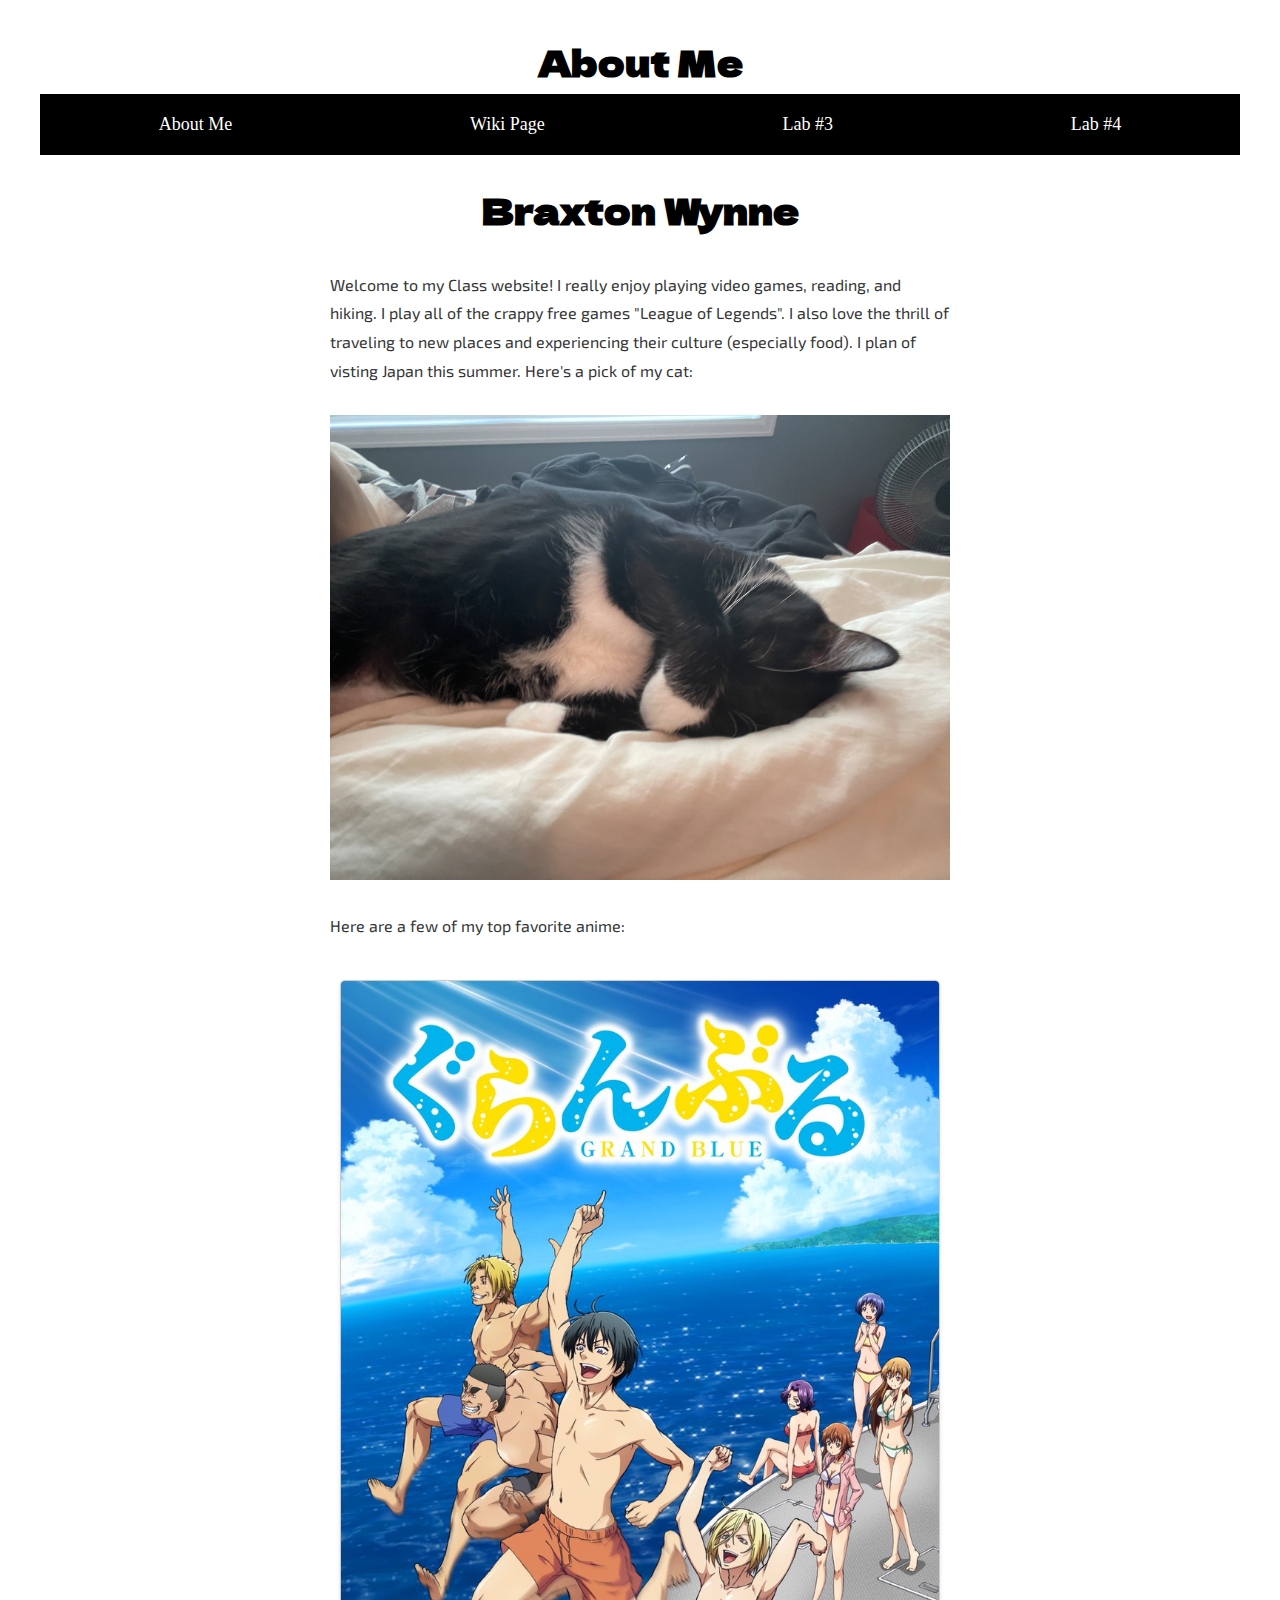
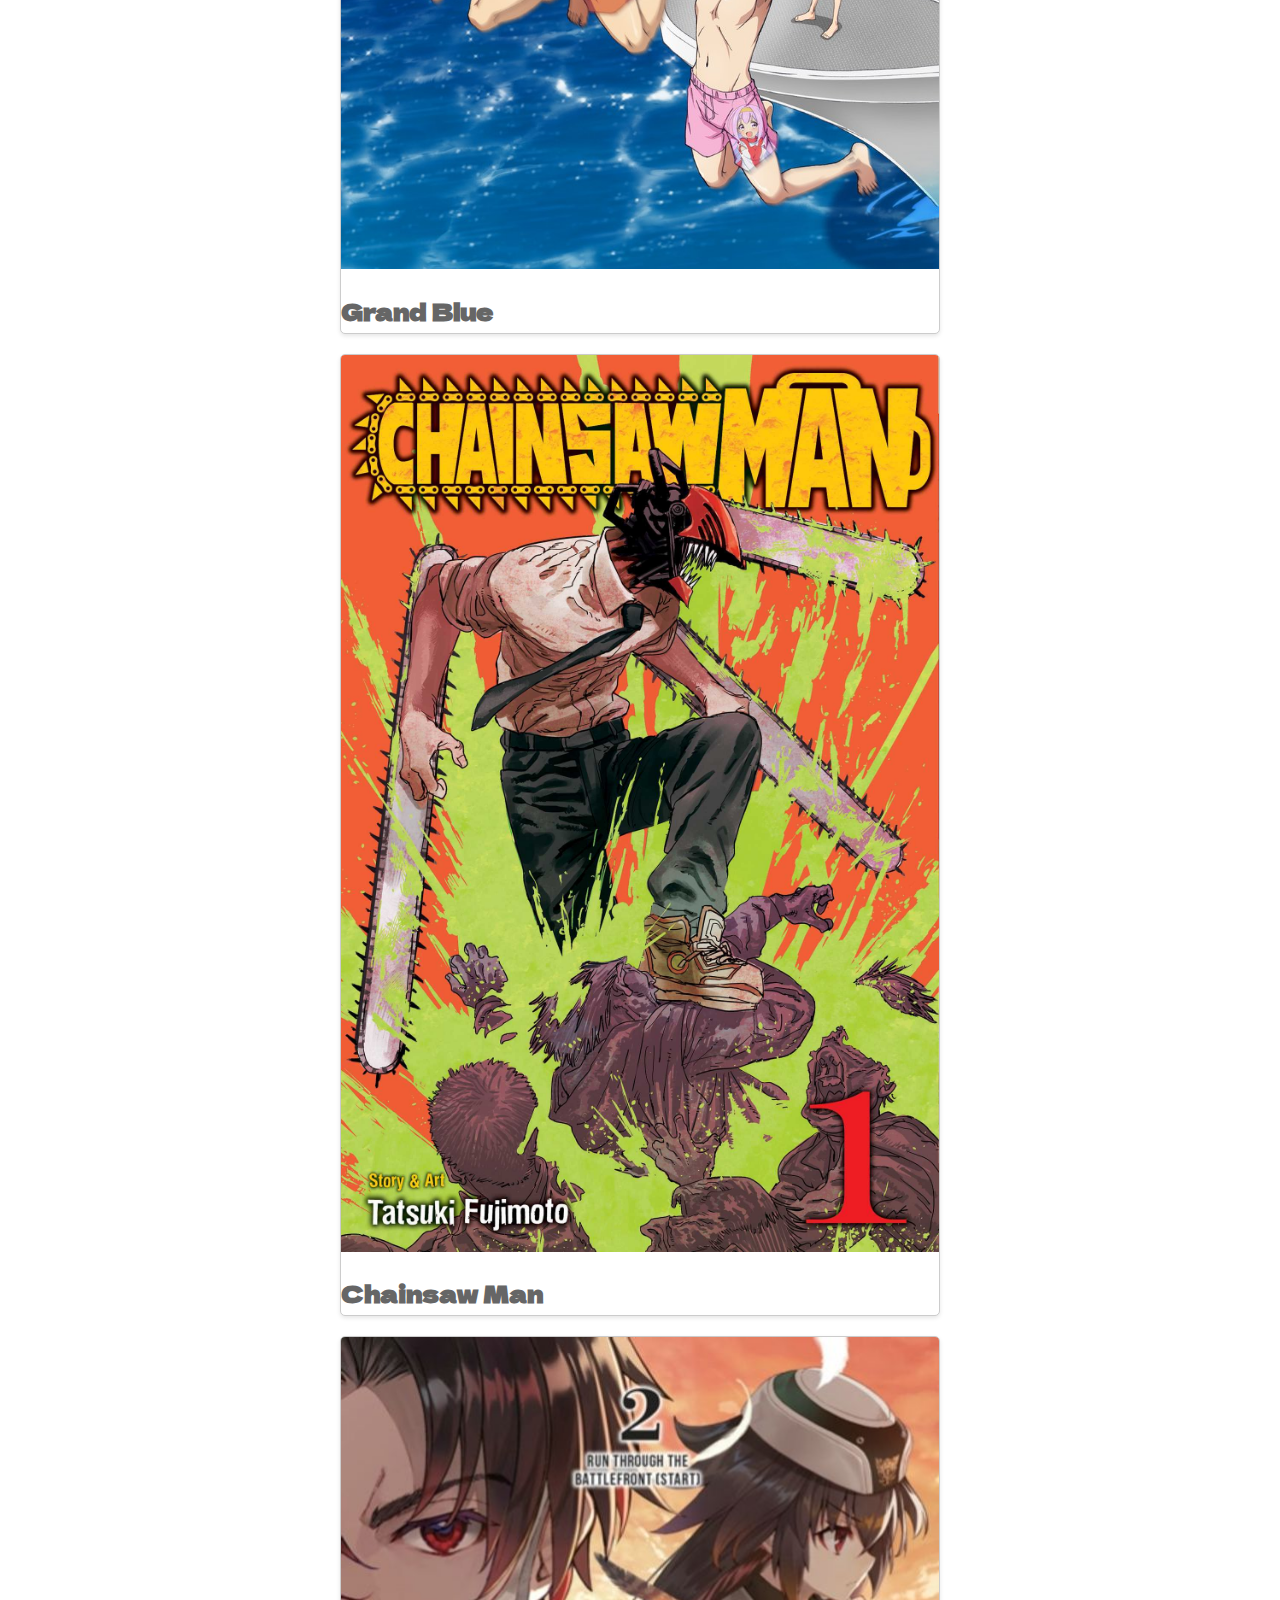
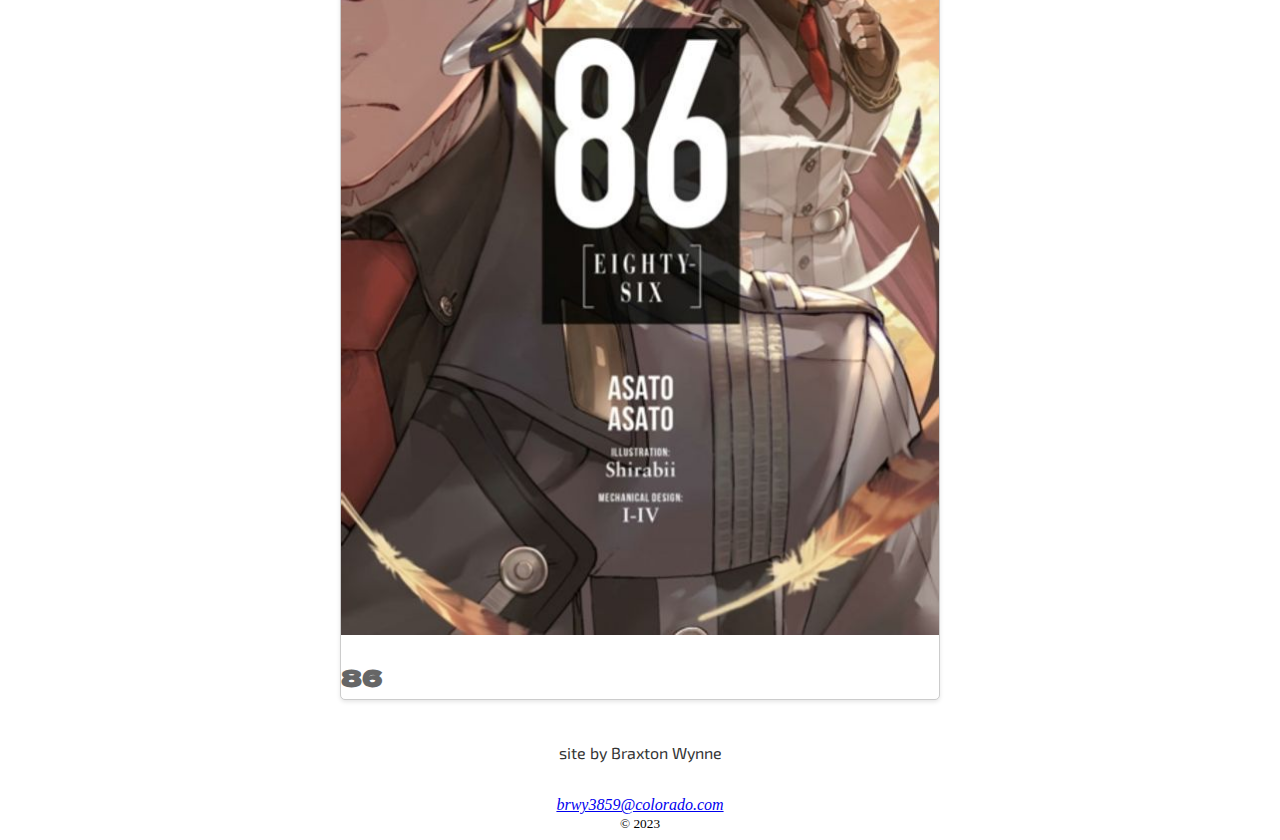
==== index.html @ 85f34d15 "New Repo" ====
<!DOCTYPE html>
<html lang="en">
<head>
    <title>Universal Design Home Page</title>
    <meta charset="UTF-8">
    <meta name="viewport" content="width=device-width, initial-scale=1.0">
    <link rel="stylesheet" type="text/css" href="styles.css">
    <link rel="stylesheet" href="https://fonts.googleapis.com/css2?family=Dela+Gothic+One&display=swap">
    <link rel="stylesheet" href="https://fonts.googleapis.com/css2?family=Exo+2&display=swap">
    <link rel="stylesheet" href="https://fonts.googleapis.com/css2?family=Asap+Condensed&display=swap">

</head>
<body>
    <a class="skip-link" href="#maincontent">Skip to main content</a> 
    <div class="container" id="maincontent">
        <h1 class="hidden"> Home page </h1>
        <nav class="navbar">
            <h1 class="hidden">Navigation Menu</h1>  <!-- Add a title for your navigation bar -->
            <a href="index.html">About Me</a>
            <a href="wiki_page.html">Wiki Page</a>
            <a href="Lab_3.html">Lab #3</a>
            <a href="Lab_04.html">Lab #4</a>
            <!-- Add more navigation links here -->
        </nav>

        
        <header>
            <h1>About Me</h1>
        </header>
        <main >
            <h1>Braxton Wynne</h1>
            <p>
                Welcome to my Class website! I really enjoy playing video games, reading, and hiking. I play all of the crappy free games "League of Legends".
                I also love the thrill of traveling to new places and experiencing their culture (especially food). I plan of visting Japan this summer.
                Here's a pick of my cat:
            </p>
            <img src="/img/File_000.jpeg" alt="Picture of my cat" class="pic">
            <p>Here are a few of my top favorite anime:</p>
            <div class="card">
                <img src="/img/Grand_Blue.jpg" alt="Grand Blue Dreaming Cover Image">
                <div class="description-box">
                    <h2>Grand Blue</h2>
                    </div>
            </div>
            <div class="card">
                <img src="/img/chainsaw-man-vol-1-9781974709939_hr.jpg" alt="Chainsaw Man Cover Image">
                <div class="description-box">
                    <h2>Chainsaw Man</h2>
                    </div>
            </div>
            <div class="card">
                <img src="/img/600.jpg" alt="86 Cover Image">
                <div class="description-box">
                    <h2>86</h2>
                    </div>
            </div>
        </main>
    </div>
    <aside id="aside1">

    </aside>

    <!-- Add more sections and content as needed -->
    <footer>
        <p>site by Braxton Wynne</p>
            <address>
                <a href="mailto:braxton.wynne@colorado.edu">brwy3859@colorado.com</a>
            </address>
            <small>&copy; 2023</small>
    </footer>
</body>
</html>
---- styles.css ----
/* Style the navigation bar */
.navbar {
    background-color: rgb(0, 0, 0);
    display: flex;
    justify-content: space-around;
    padding: 10px 0;
    text-align: center;
    overflow: hidden;
}

.navbar a {
    color: #fff;
    font-size: 18px;
    text-decoration: none;
    padding: 10px 0; /* Adjust padding to create vertical spacing */
    display: block; /* Make the links stack on top of each other */
    transition: background-color 0.3s;
}

.navbar a:hover {
    background-color: #555; /* Touch-friendly hover state */
}

.navbarH {
    background-color: rgb(255, 255, 255);
    display: block;
    justify-content: space-around;
    padding: 10px 0;
    text-align: center;
}

.navbarH a {
    color: rgb(0, 0, 0);
    font-size: 24px;
    text-decoration: none;
    padding: 10px 0; /* Adjust padding to create vertical spacing */
    display: block; /* Make the links stack on top of each other */
    transition: background-color 0.3s;
}

.navbarH a:hover {
    background-color: #555; /* Touch-friendly hover state */
}



/* styles.css */
body {
    display: block;
    margin: 8px;
}

h1 {
    font-family: 'Dela Gothic One'; /* Specify the font family */
    font-size: 36px; /* Adjust the font size as needed */
    color: rgb(0, 0, 0); /* Text color */
    text-align: center; /* Center-align the text */
    margin-top: 20px; /* Add some top margin for spacing */
    font-weight: bold; /* Make the text bold */
}
/* styles.css */
h2 {
    font-family: 'Dela Gothic One'; /* Specify the font family */
    font-size: 24px; /* Adjust the font size as needed */
    color: #666; /* Text color */
    font-weight: bold; /* Make the text bold */
    margin-top: 15px; /* Add top margin for spacing */
}

/* styles.css */
p {
    font-family: 'Exo 2'; /* Specify the font family */
    font-size: 16px; /* Adjust the font size as needed */
    color: #333; /* Text color */
    line-height: 1.5; /* Adjust line height for better readability */
}
@import url('https://fonts.googleapis.com/icon?family=Material+Icons');
material-icons{
  font-variation-settings:
  'FILL' 0,
  'wght' 400,
  'GRAD' 0,
  'opsz' 24
}

form {
    margin-bottom: 20px;
}

label {
    display: block;
    margin-bottom: 5px;
}

table {
    width: 100%;
    border-collapse: collapse;
}

table, th, td {
    border: 1px solid #ccc;
}

th, td {
    padding: 10px;
    text-align: left;
}

caption {
    font-weight: bold;
}

input[type="text"],
input[type="email"] {
    width: 50%;
    padding: 10px;
    margin-bottom: 10px;
    border: 1px solid #ccc;
}


button {
    background-color: #333;
    color: #fff;
    border: none;
    padding: 10px 20px;
    cursor: pointer;
}

h1.hidden {
    color: red;
    position: absolute;
    left: -9999px;
}

body.hidden {
    position: absolute;
    left: -9999px;
}

/* Centered Skip Nav */
.skip-link {
    position: absolute;
    left: -9999px;
    z-index: 999;
    padding: 1em;
    background-color: black;
    color: white;
    opacity: 0;
}
.skip-link:focus {
    left: 50%;
    transform: translateX(-50%);
    opacity: 1;
}
.pic {
    width: 100%;
}
/* Card */
.card {
    grid-area: aside1;
    width: 600px;
    border: 1px solid #ccc;
    border-radius: 5px;
    box-shadow: 0 2px 4px rgba(0, 0, 0, 0.1);
    overflow: hidden;
    background-color: #fff;
    margin: 10px;
    float: left;
}

.cardA {
    grid-area: aside1;
    width: 600px;
    border: 1px solid #ccc;
    border-radius: 5px;
    box-shadow: 0 2px 4px rgba(0, 0, 0, 0.1);
    overflow: hidden;
    background-color: #fff;
    margin: 10px;
    float: left;
}

.card img {
    width: 100%;
    height: auto;
}
.card-content {
    padding: 20px;
}


/* details */

/* Flexbox/Responsive */

*,
*:before,
*:after {
    box-sizing: border-box;
    padding: 0;
    margin: 0;
}

h1,
h2,
h3 {
    padding: .2em 0;
}

p {
    margin: 1.8em 0;
    line-height: 1.8em;
}
/* header
nav,
main,
aside {
    padding: 1.5em;
} */

header, 
footer {
    text-align: center;
}

/* Lab_04 grid/media screens */
*,
*:before,
*:after {
    box-sizing: border-box;
    padding: 0;
    margin: 0;
}
.container {
    max-width: 1200px;
    margin: 0 auto;
    background: rgb(255, 255, 255);
    display: grid;
    /* width: 100vw;
    height: 100vw; */
    grid-template-columns: 
    1fr        2fr      1fr;
    grid-template-areas: 
    "heady      heady       heady"
    "navvy      navvy       navvy"
    "aside1     mainy       aside2"
    "aside1     mainy       aside2"
    "aside1     mainy       aside2"
    "footy      footy       footy";
}

header {grid-area: heady; background: rgb(255, 255, 255);}
nav {grid-area: navvy; background: rgb(0, 0, 0);}
main {grid-area: mainy; background: rgb(255, 255, 255); max-height: 100%;}
#aside1 {grid-area: aside1; background: rgb(255, 255, 255);}
#aside2 {grid-area: aside2; background: rgb(0, 0, 0);}
footer {grid-area: footy; background: rgb(255, 255, 255);}

nav ul {
    display: flex;
    flex-flow: row nowrap;
    justify-content: space-around;
}
nav ul li {
    list-style: none;
}

/* Tablet like */
@media screen 
    and (min-width: 641px)
    and (max-width: 900px)  {
    .container {
        align-items: center;
        grid-template-columns: 
        1fr         1fr;
        grid-template-areas: 
        "heady  heady"
        "navvy  navvy"
        "mainy  mainy"
        "aside1 aside1"
        "footy  footy";
    }
    
    /* Style the navigation bar */
    .navbar {
        background-color: rgb(0, 0, 0);
        display: flex;
        justify-content: space-around;
        padding: 10px 0;
        text-align: center;
    }

    .navbar a {
        color: #fff;
        font-size: 18px;
        text-decoration: none;
        padding: 10px 0; /* Adjust padding to create vertical spacing */
        display: block; /* Make the links stack on top of each other */
        transition: background-color 0.3s;
    }

    .navbar a:hover {
        background-color: #555; /* Touch-friendly hover state */
    }

    .navbarH {
        background-color: rgb(255, 255, 255);
        display: block;
        justify-content: space-around;
        padding: 10px 0;
        text-align: center;
    }

    .navbarH a {
        color: rgb(0, 0, 0);
        font-size: 24px;
        text-decoration: none;
        padding: 10px 0; /* Adjust padding to create vertical spacing */
        display: block; /* Make the links stack on top of each other */
        transition: background-color 0.3s;
    }

    .navbarH a:hover {
        background-color: #555; /* Touch-friendly hover state */
    }

}
/* small mobile */
@media screen 
     and (max-width: 640px) {
    .container {
        grid-template-columns: 
        1fr;
        grid-template-areas:
        "heady"
        "navvy"
        "mainy"
        "aside1"
        "aside2"
        "footy";
    }
    .navbar {
        background-color: rgb(0, 0, 0);
        display: block;
        justify-content: space-around;
        padding: 10px 0;
        text-align: center;
    }
    
    .navbar a {
        color: #fff;
        font-size: 18px;
        text-decoration: none;
        padding: 10px 0; /* Adjust padding to create vertical spacing */
        display: block; /* Make the links stack on top of each other */
        transition: background-color 0.3s;
    }
    
    .navbar a:hover {
        background-color: #555; /* Touch-friendly hover state */
    }
     }
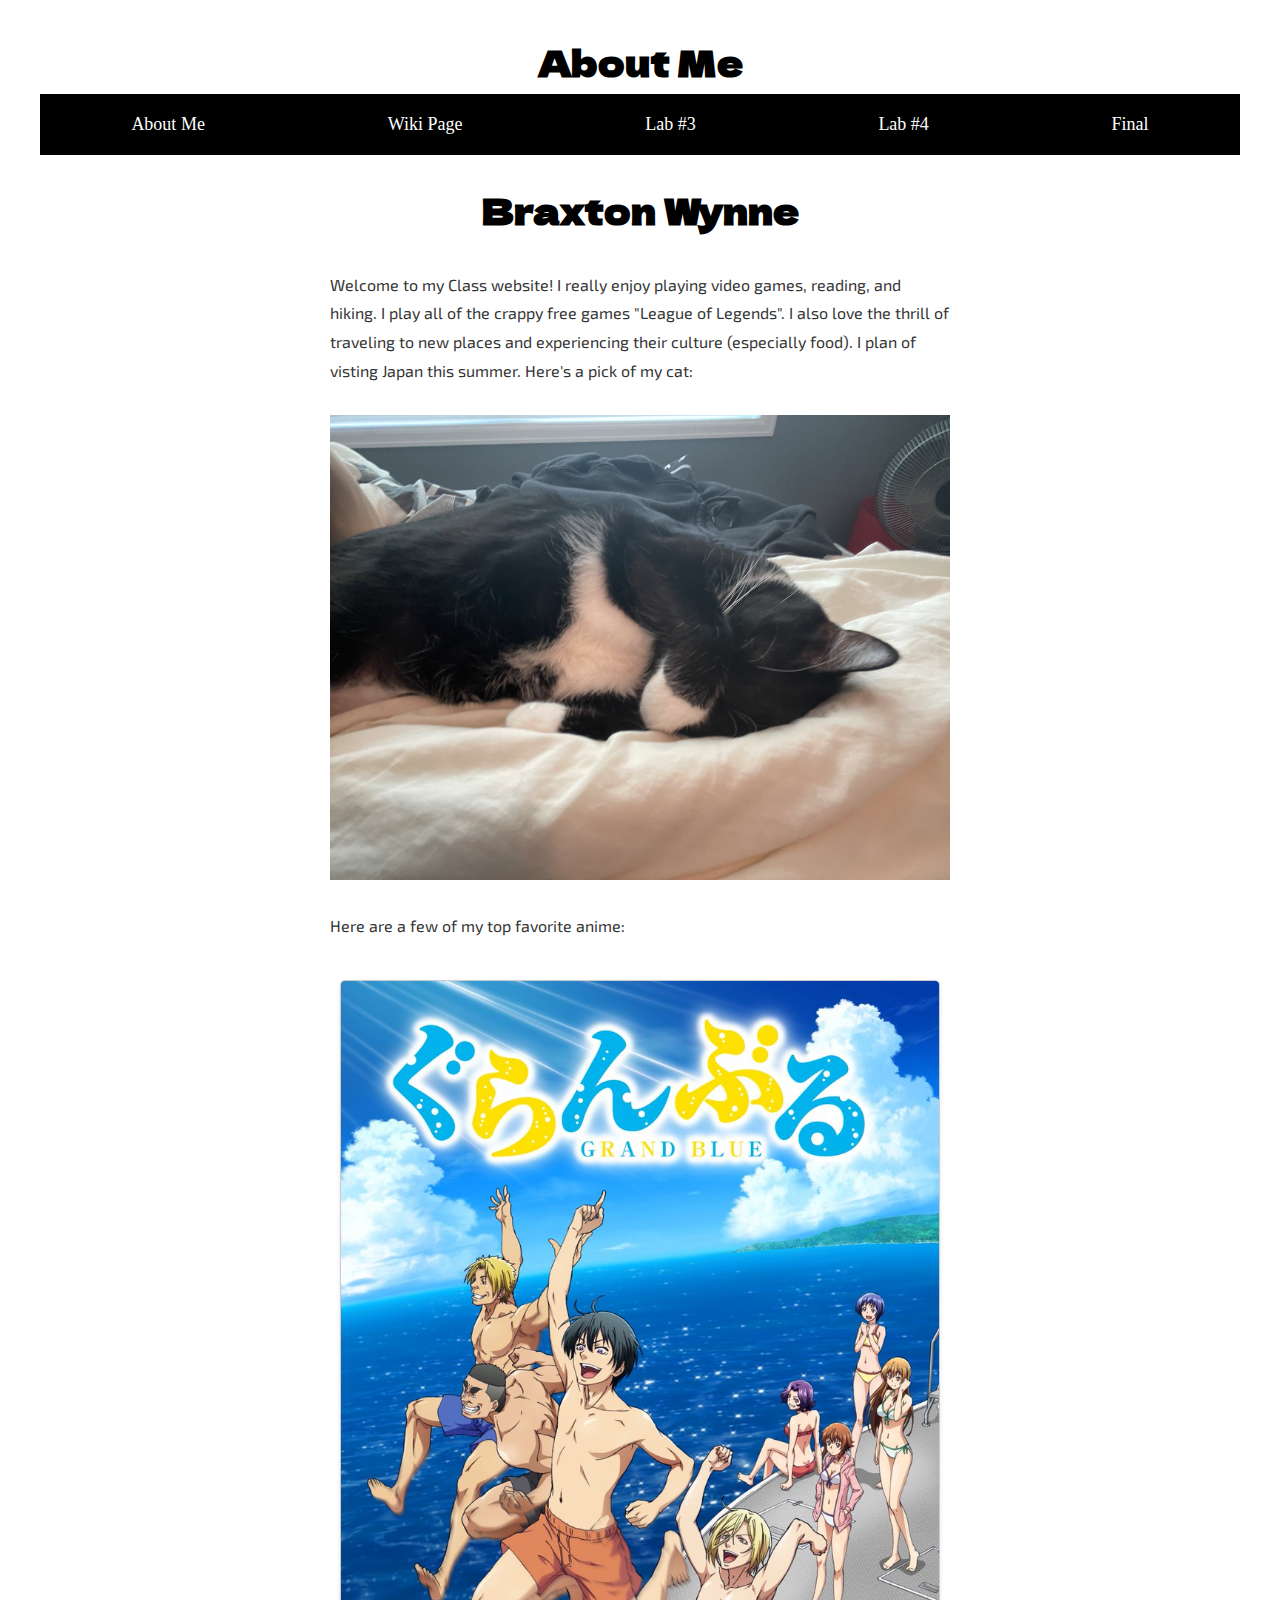
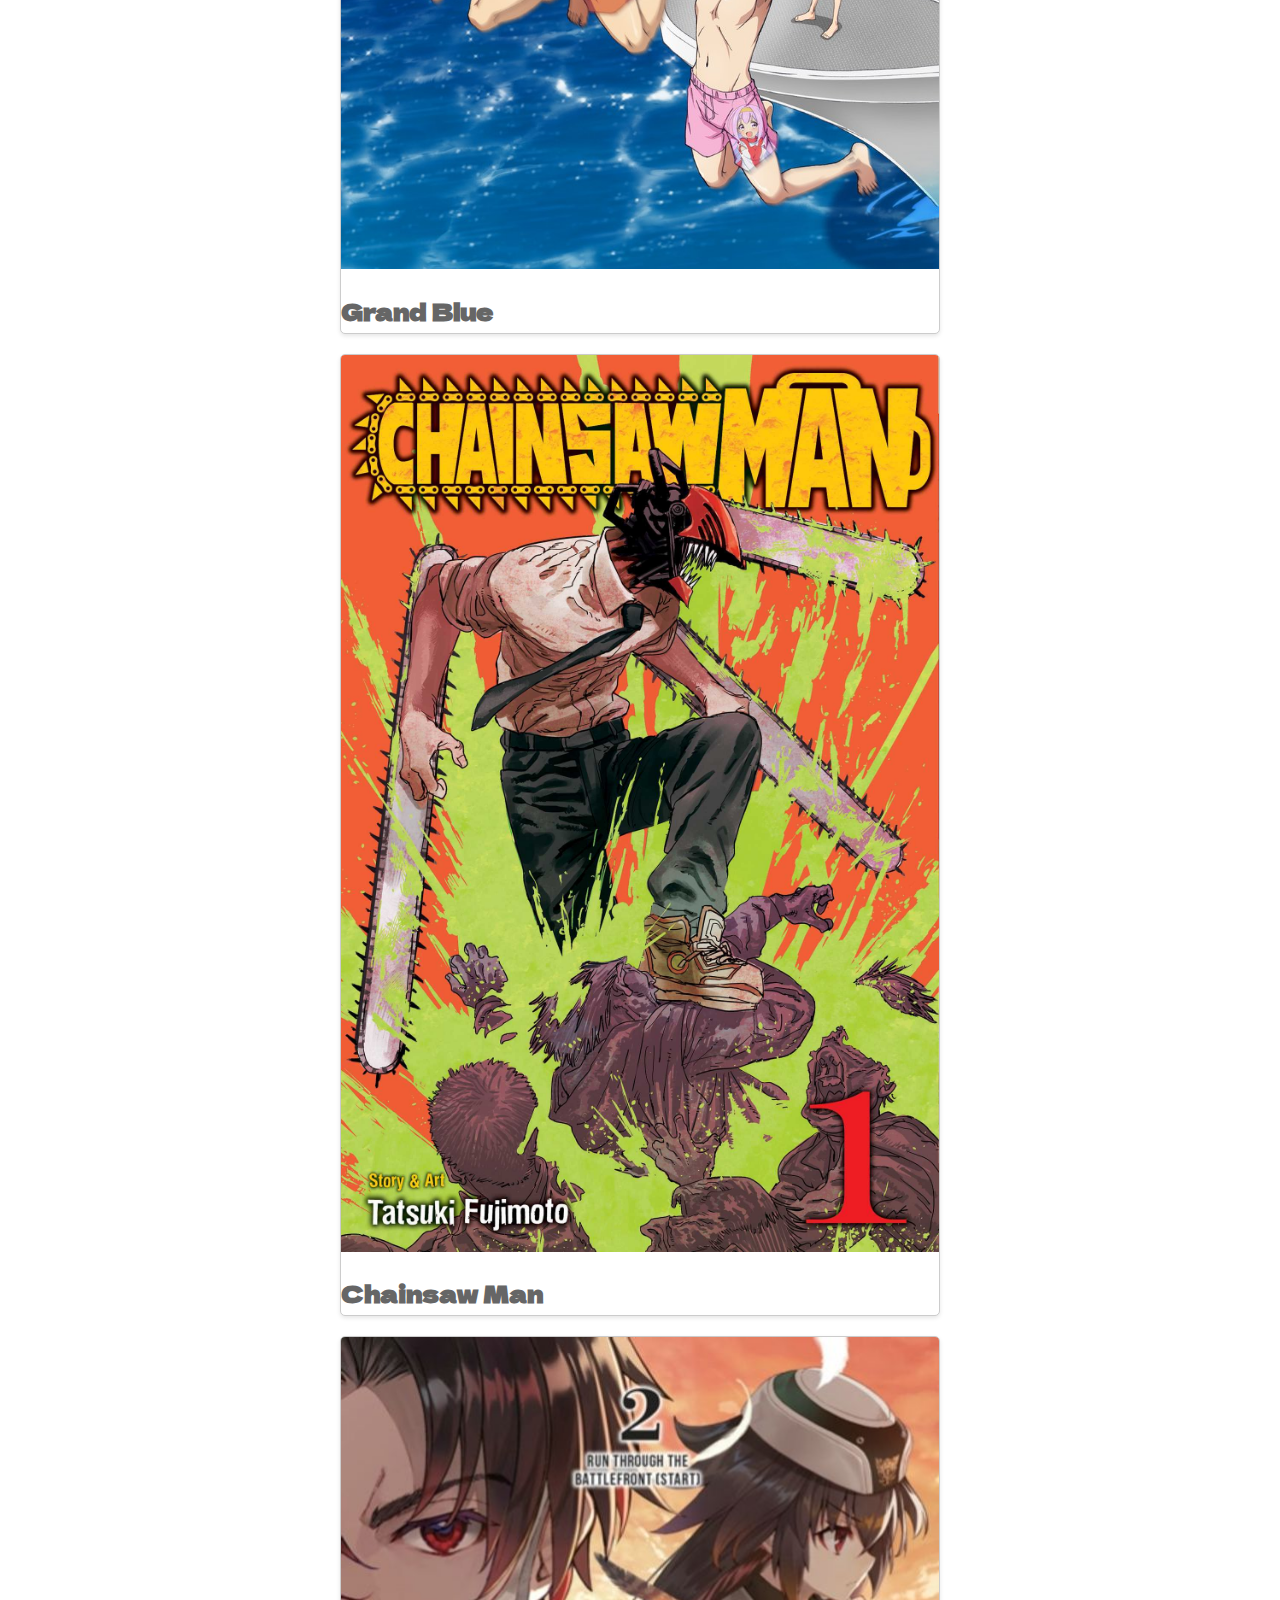
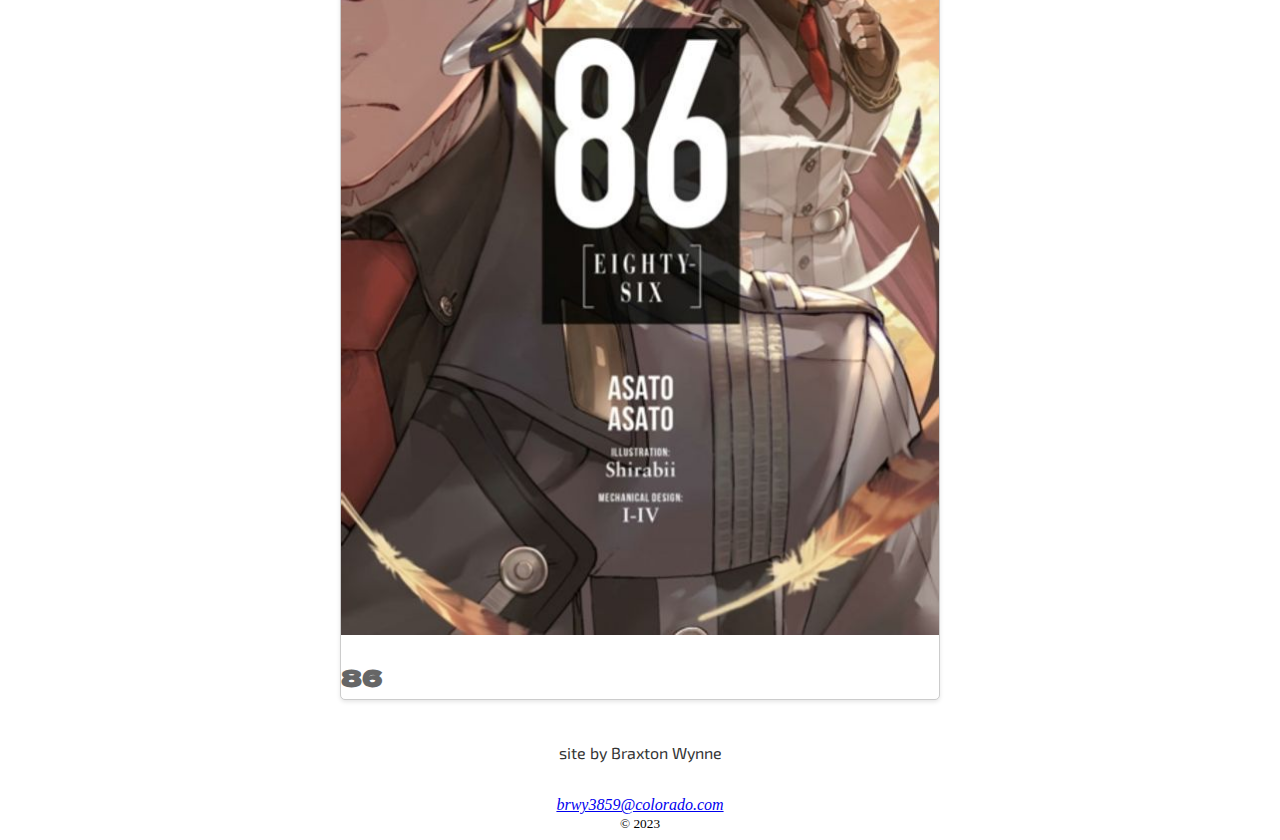
==== commit f54d236c: "final pages added and edited a bit" ====
--- a/index.html
+++ b/index.html
@@ -20,6 +20,7 @@
             <a href="wiki_page.html">Wiki Page</a>
             <a href="Lab_3.html">Lab #3</a>
             <a href="Lab_04.html">Lab #4</a>
+            <a href="What.html">Final</a>
             <!-- Add more navigation links here -->
         </nav>
 
@@ -34,22 +35,22 @@
                 I also love the thrill of traveling to new places and experiencing their culture (especially food). I plan of visting Japan this summer.
                 Here's a pick of my cat:
             </p>
-            <img src="/img/File_000.jpeg" alt="Picture of my cat" class="pic">
+            <img src="File_000.jpeg" alt="Picture of my cat" class="pic">
             <p>Here are a few of my top favorite anime:</p>
             <div class="card">
-                <img src="/img/Grand_Blue.jpg" alt="Grand Blue Dreaming Cover Image">
+                <img src="Grand_Blue.jpg" alt="Grand Blue Dreaming Cover Image">
                 <div class="description-box">
                     <h2>Grand Blue</h2>
                     </div>
             </div>
             <div class="card">
-                <img src="/img/chainsaw-man-vol-1-9781974709939_hr.jpg" alt="Chainsaw Man Cover Image">
+                <img src="chainsaw-man-vol-1-9781974709939_hr.jpg" alt="Chainsaw Man Cover Image">
                 <div class="description-box">
                     <h2>Chainsaw Man</h2>
                     </div>
             </div>
             <div class="card">
-                <img src="/img/600.jpg" alt="86 Cover Image">
+                <img src="600.jpg" alt="86 Cover Image">
                 <div class="description-box">
                     <h2>86</h2>
                     </div>
--- a/styles.css
+++ b/styles.css
@@ -255,7 +255,7 @@
 nav {grid-area: navvy; background: rgb(0, 0, 0);}
 main {grid-area: mainy; background: rgb(255, 255, 255); max-height: 100%;}
 #aside1 {grid-area: aside1; background: rgb(255, 255, 255);}
-#aside2 {grid-area: aside2; background: rgb(0, 0, 0);}
+#aside2 {grid-area: aside2; background: rgb(255, 255, 255);}
 footer {grid-area: footy; background: rgb(255, 255, 255);}
 
 nav ul {
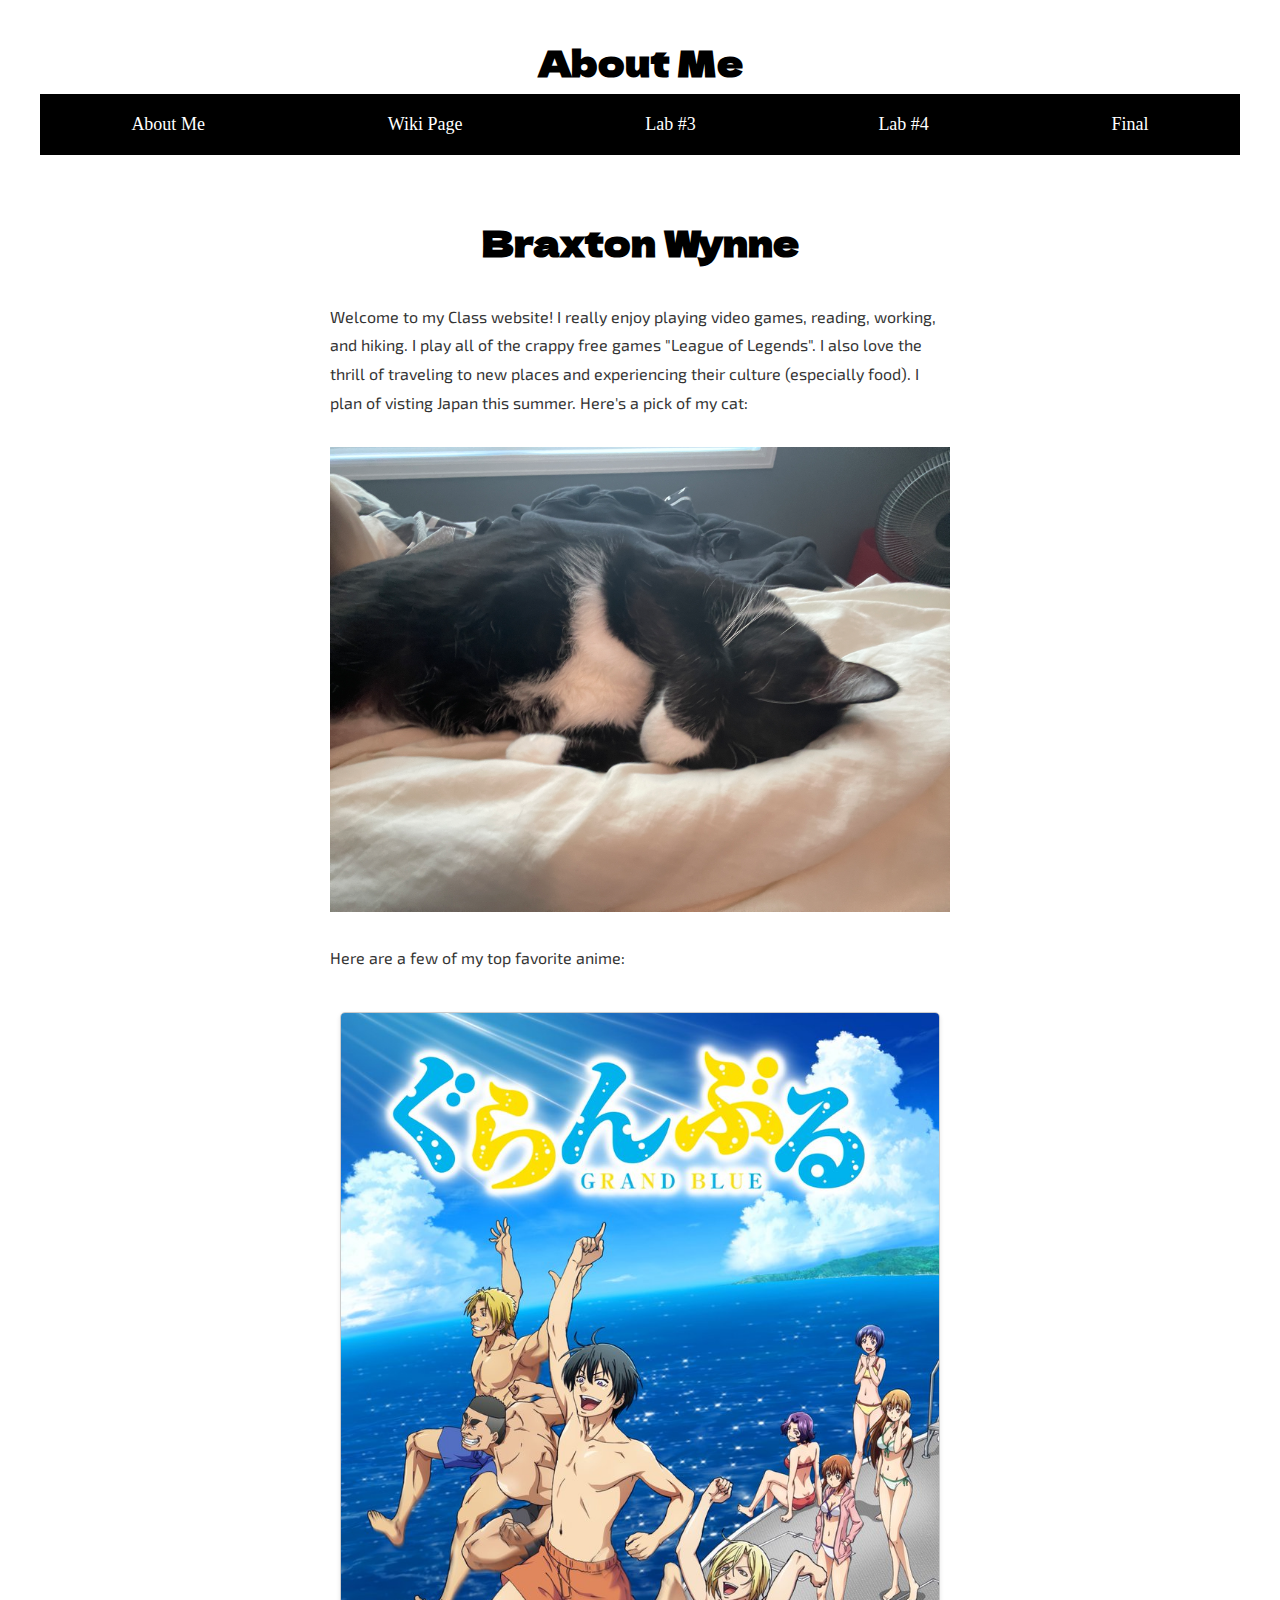
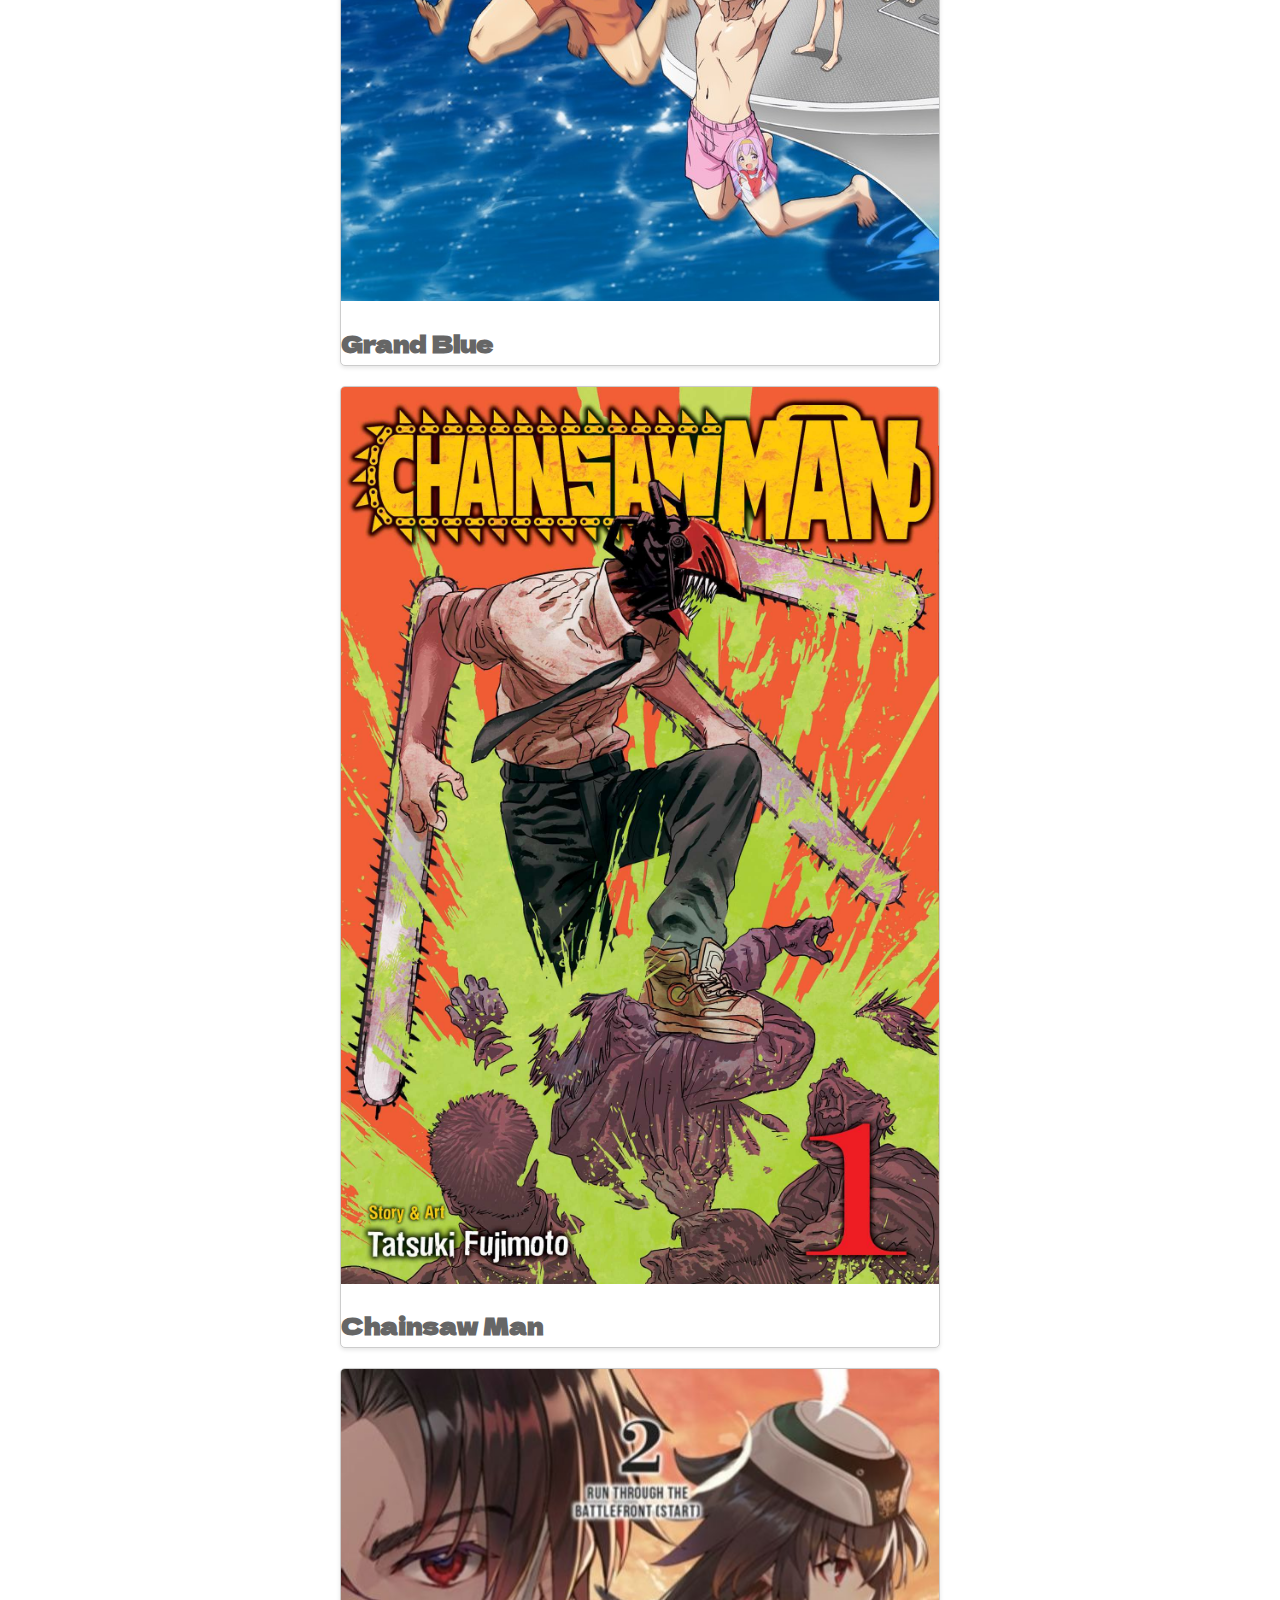
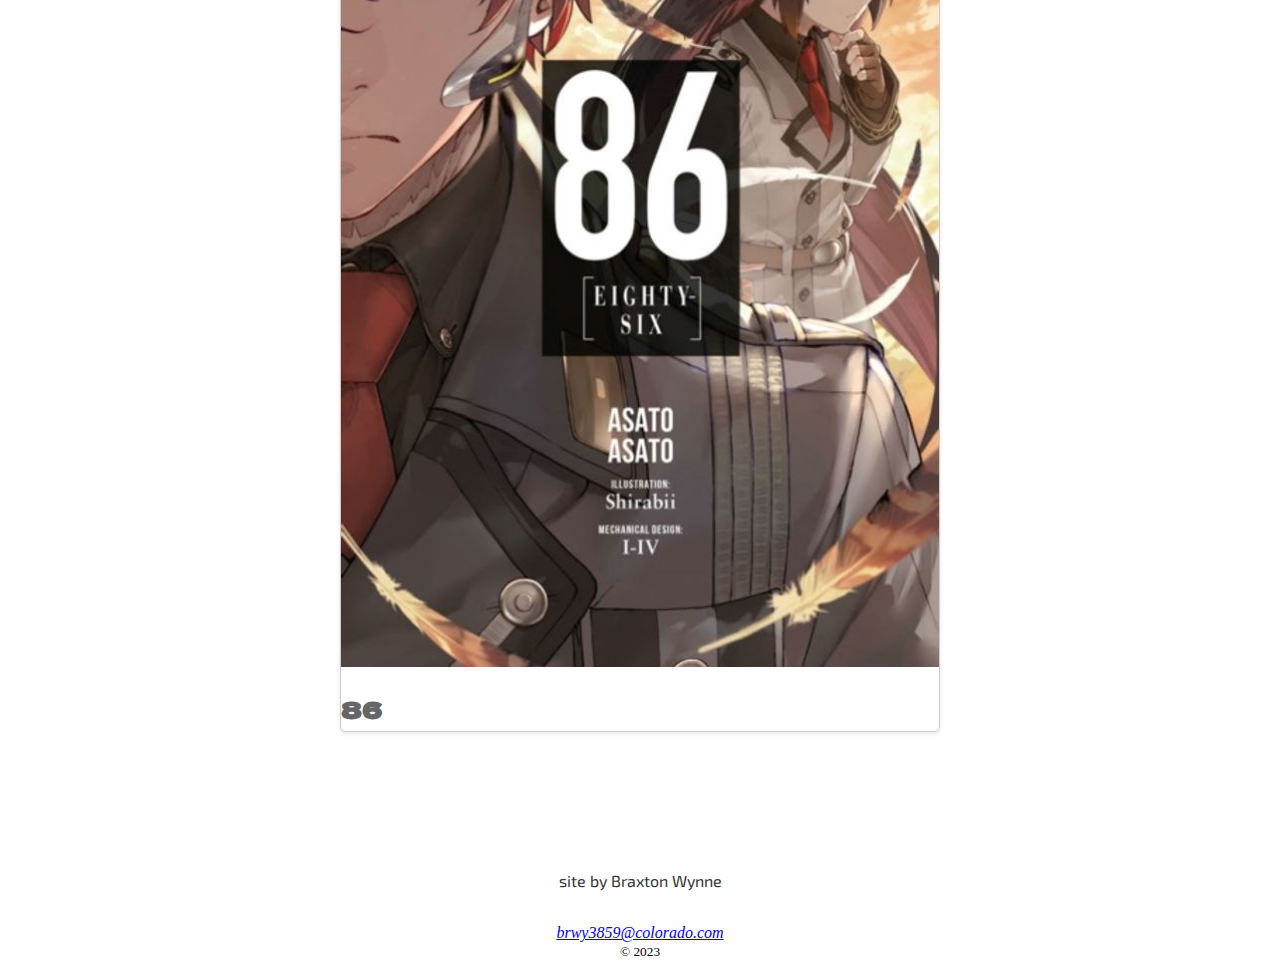
==== commit c31dd194: "minor fixes to aesthetics" ====
--- a/index.html
+++ b/index.html
@@ -31,11 +31,11 @@
         <main >
             <h1>Braxton Wynne</h1>
             <p>
-                Welcome to my Class website! I really enjoy playing video games, reading, and hiking. I play all of the crappy free games "League of Legends".
+                Welcome to my Class website! I really enjoy playing video games, reading, working, and hiking. I play all of the crappy free games "League of Legends".
                 I also love the thrill of traveling to new places and experiencing their culture (especially food). I plan of visting Japan this summer.
                 Here's a pick of my cat:
             </p>
-            <img src="File_000.jpeg" alt="Picture of my cat" class="pic">
+            <img src="File_000.jpeg" alt="Picture of my cat" class="pic" >
             <p>Here are a few of my top favorite anime:</p>
             <div class="card">
                 <img src="Grand_Blue.jpg" alt="Grand Blue Dreaming Cover Image">
--- a/styles.css
+++ b/styles.css
@@ -213,12 +213,12 @@
     margin: 1.8em 0;
     line-height: 1.8em;
 }
-/* header
+header
 nav,
 main,
 aside {
-    padding: 1.5em;
-} */
+    padding: 2em;
+}
 
 header, 
 footer {
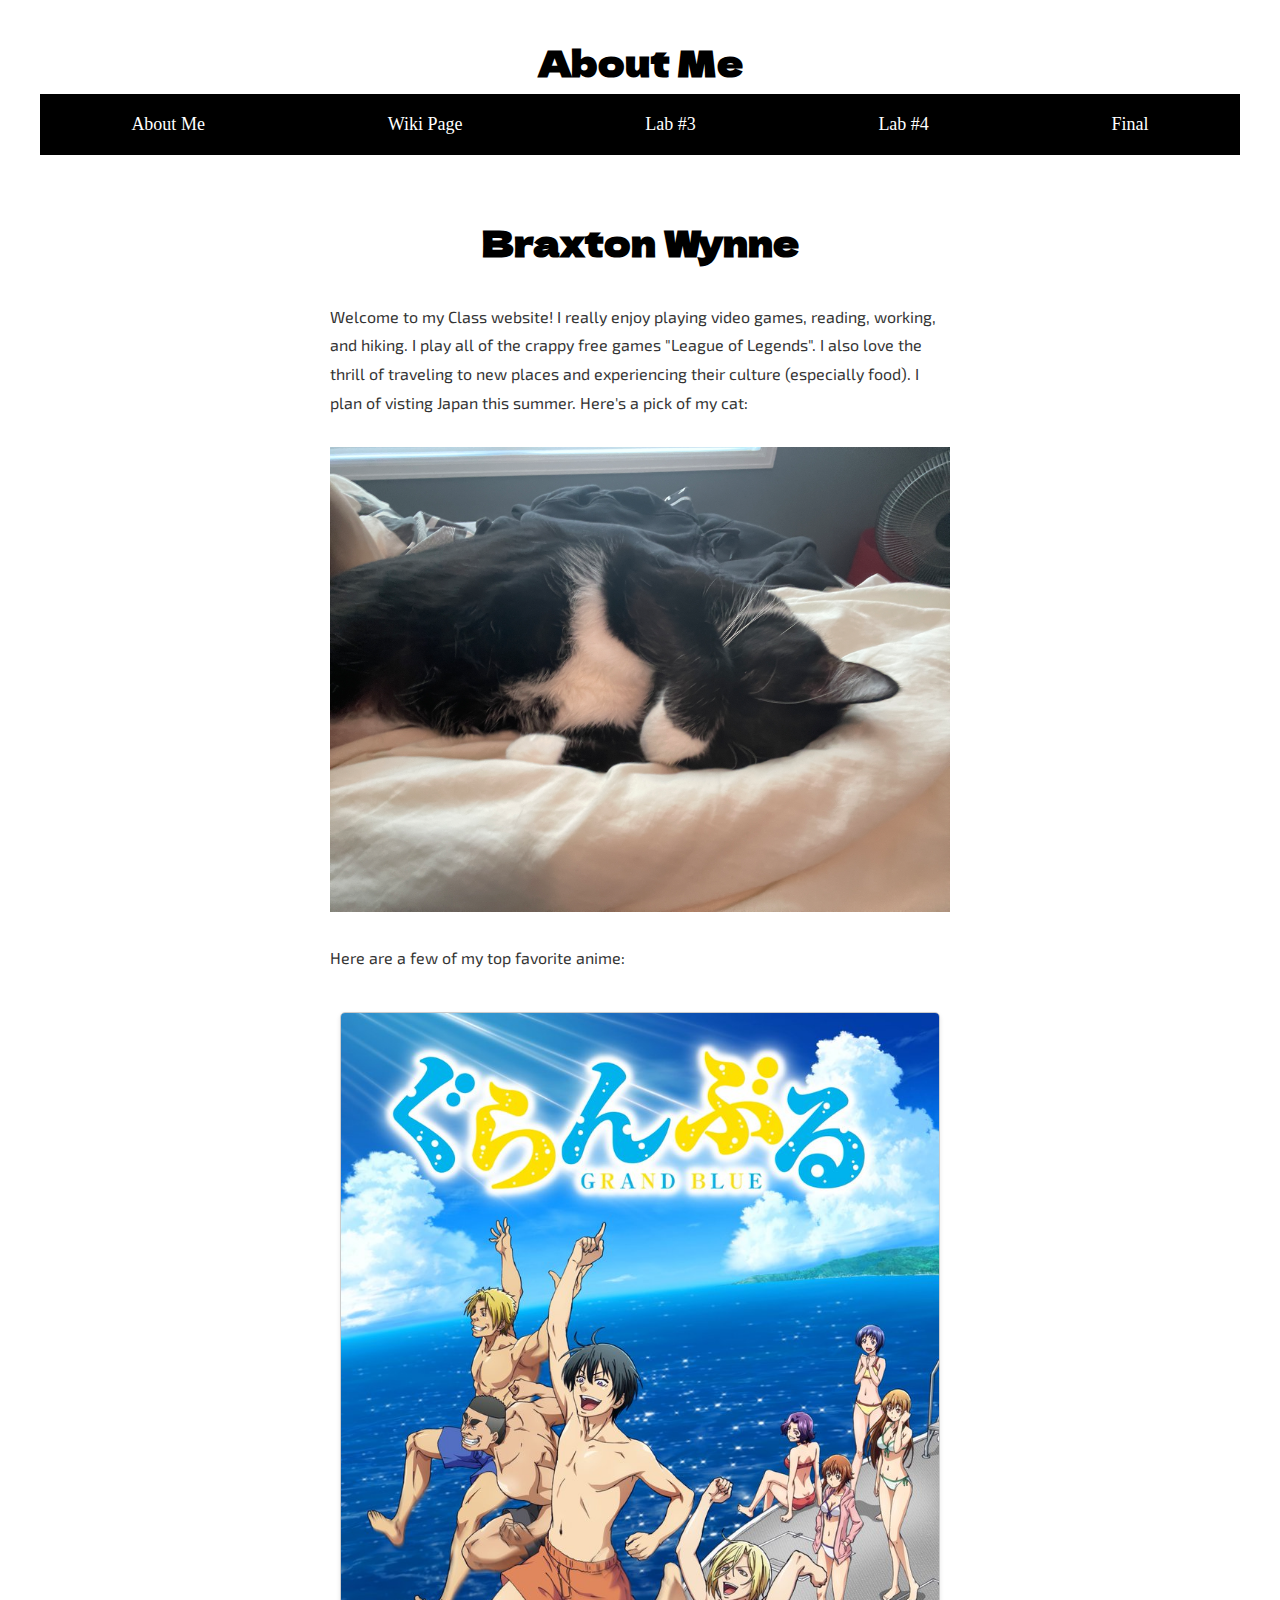
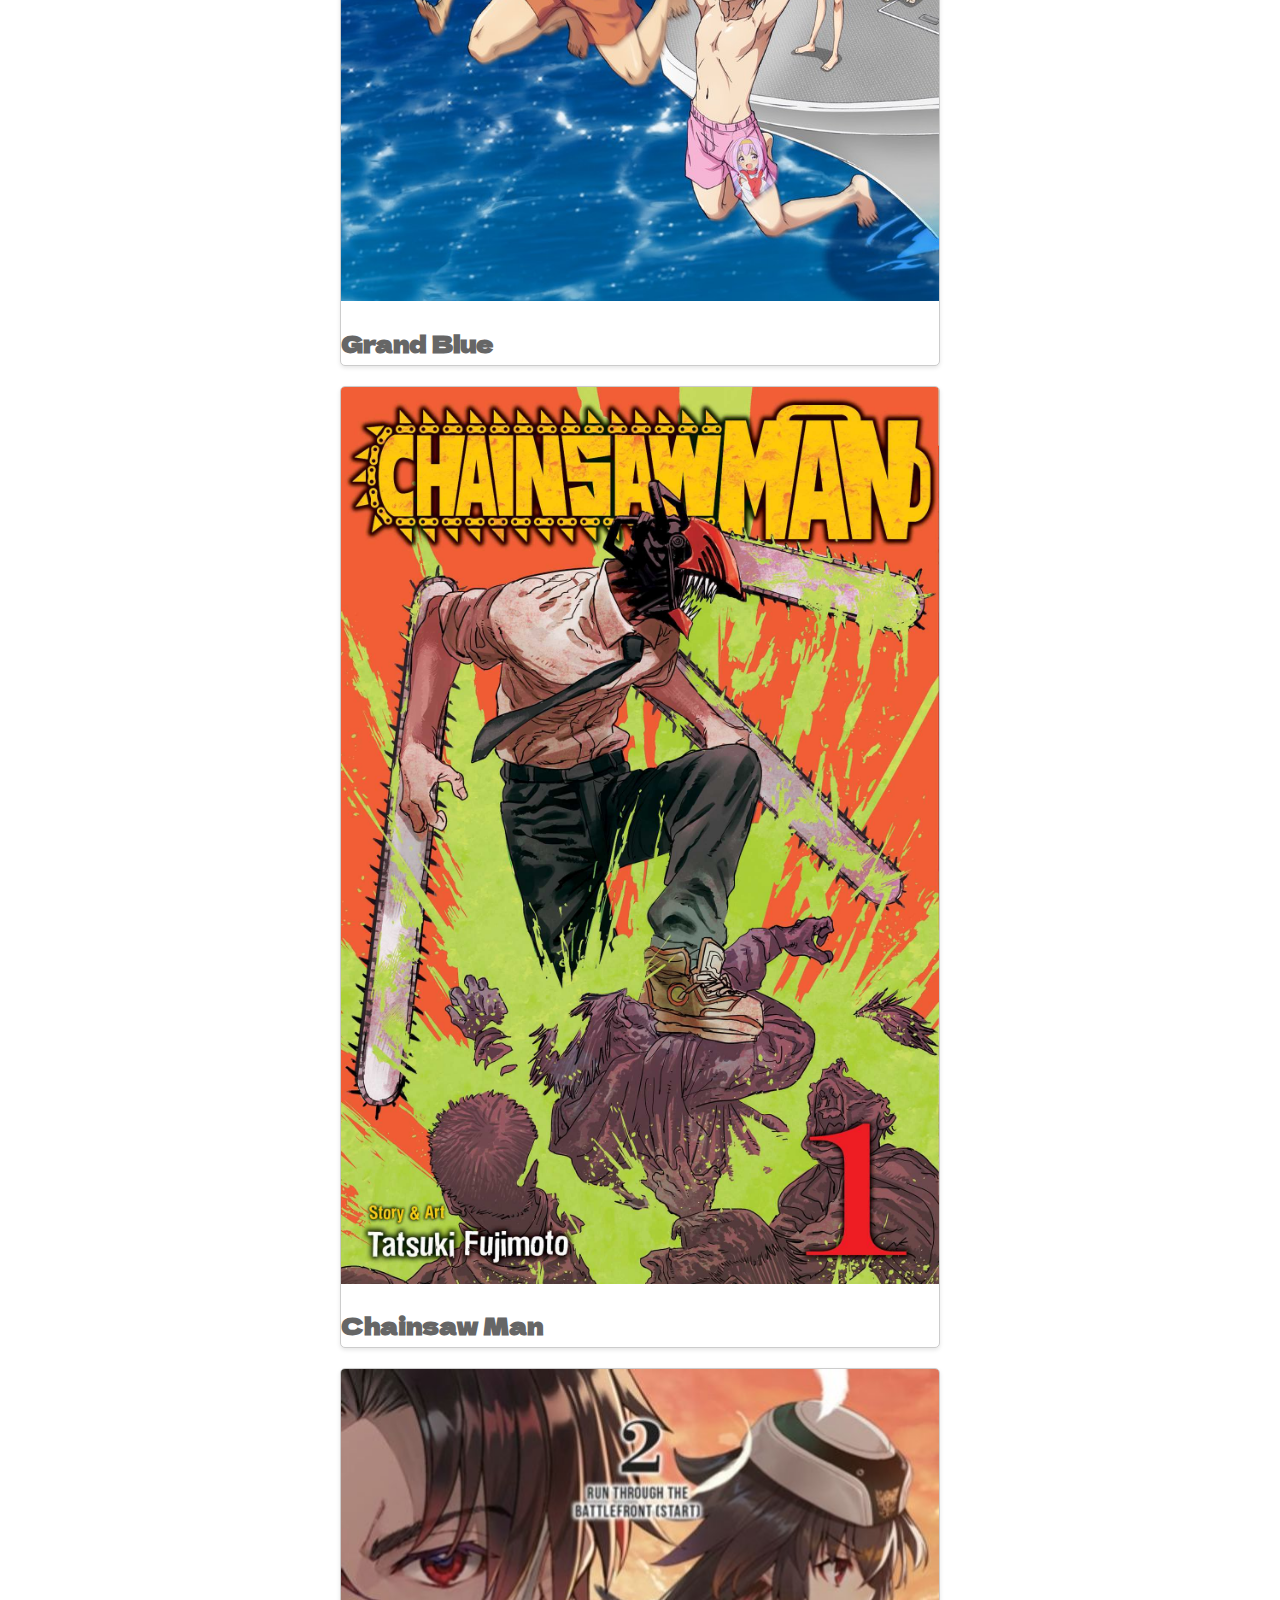
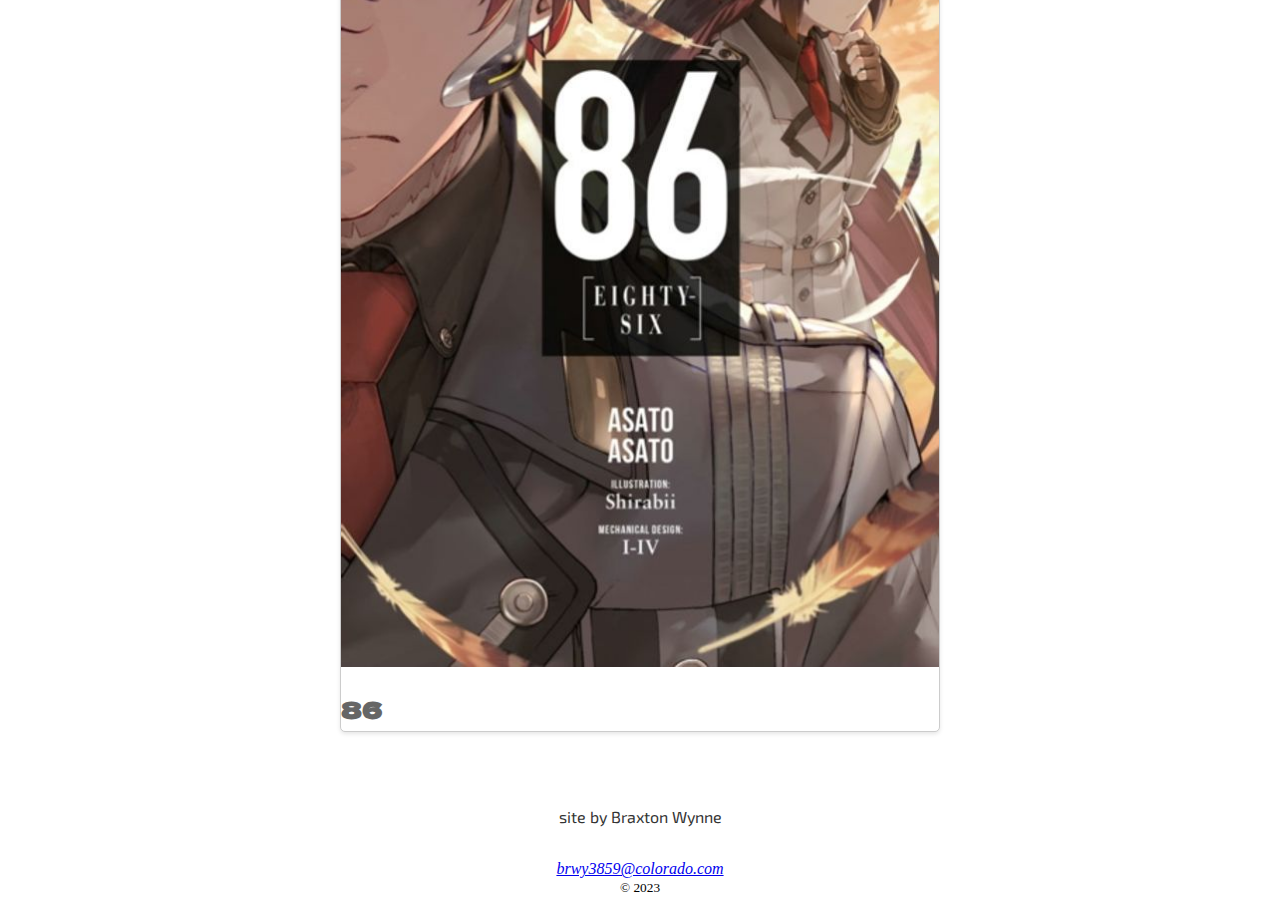
==== commit 45031b3c: "updated index.html" ====
--- a/index.html
+++ b/index.html
@@ -57,9 +57,6 @@
             </div>
         </main>
     </div>
-    <aside id="aside1">
-
-    </aside>
 
     <!-- Add more sections and content as needed -->
     <footer>
